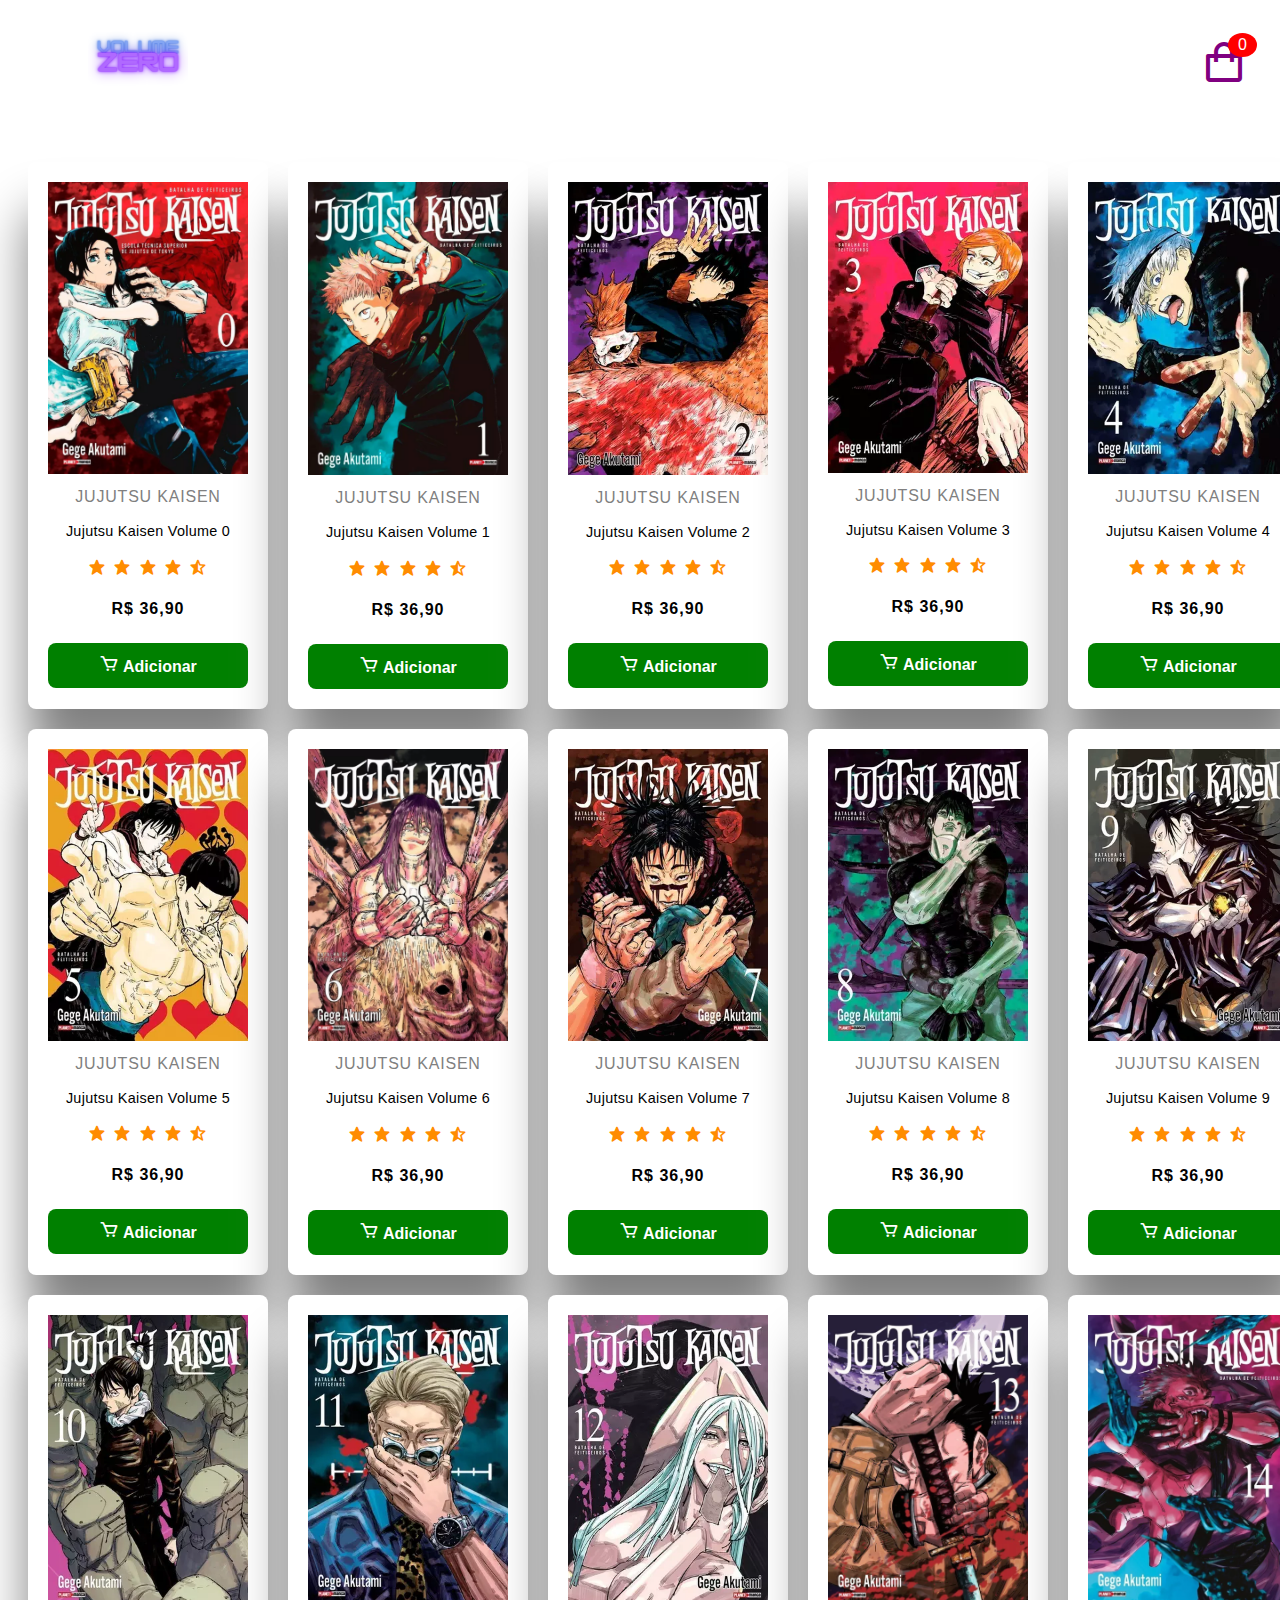
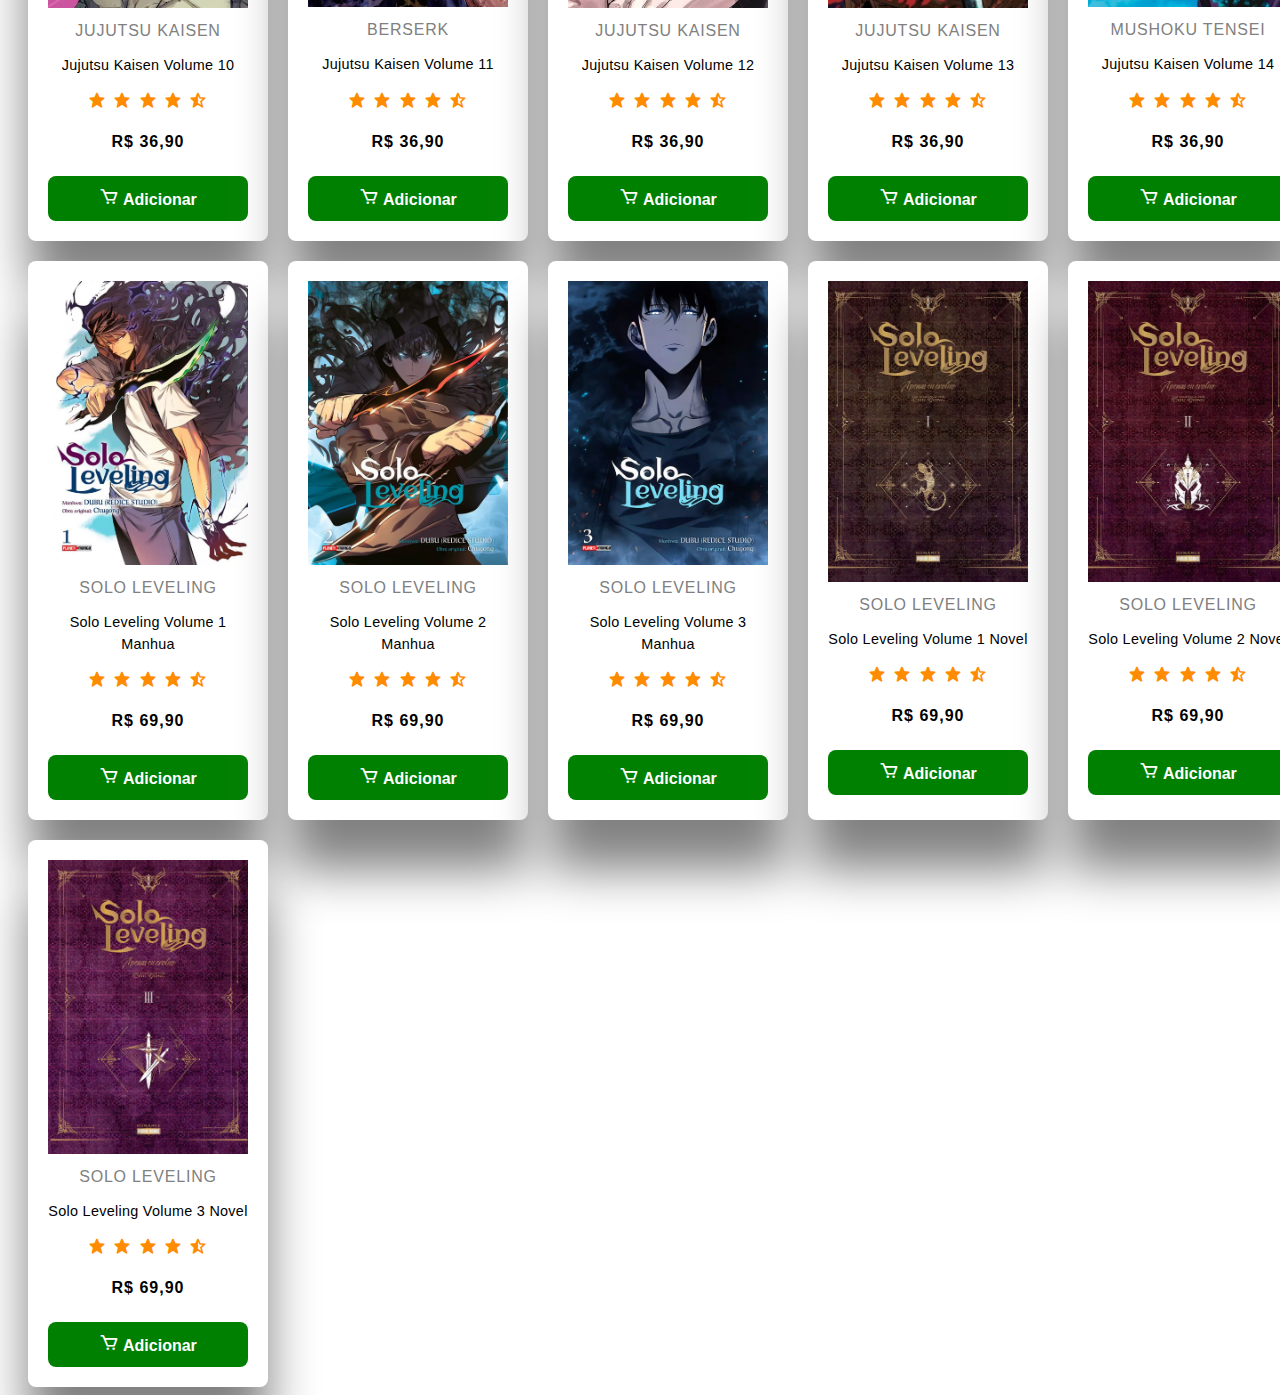
==== shopping.html @ c99ebc75 "adjusts" ====
<!DOCTYPE html>
<html lang="en">
<head>
  <meta charset="UTF-8">
  <meta name="viewport" content="width=device-width, initial-scale=1.0">
  <title>Loja</title>
  <link rel="icon" href="img/icon.png" type="image/png">
  <link rel="stylesheet" href="shopping.css">
  <link href="https://fonts.googleapis.com/css2?family=Oswald:wght@400;500;700&display=swap" rel="stylesheet">
  <link href="https://fonts.googleapis.com/css2?family=Roboto:wght@400;700&display=swap" rel='stylesheet'>
  <link href='https://unpkg.com/boxicons@2.1.4/css/boxicons.min.css' rel='stylesheet'>
</head>
<body>
  <div class="container">
    <header>
      <a class="navImg" href="index.html">
        <img src="img/home.png" alt="home_logo" class="homeLogo">
      </a>
      <div class="shopping">
        <i class='bx bx-shopping-bag' id="bagIcon" onclick="toggleMenu()"></i>
        <span class="quantity">0</span>
      </div>
    </header>

    <div class="list">

    </div>
  </div>

  <div class="card">
    <div class="topContent">
      <h2>Carrinho de compras</h2>
      <div class="closeShopping">
        <i class='bx bx-x'></i>
      </div>
    </div>
    <div class="content">
      <ul class="listCard"></ul>
    </div>
    <div class="checkOut">
      <div class="total">0</div>
    </div>
  </div>
  <script src="script.js"></script>
</body>
---- shopping.css ----
* {
  font-family: textbook-new, sans-serif;
}

body {
  background-color: white;
}

.container {
  width: 100vw;
  transition: 0.5s;
  -webkit-transition: 0.5s;
  -moz-transition: 0.5s;
  -ms-transition: 0.5s;
  -o-transition: 0.5s;
}

.container h2 {
  color: purple;
}

.container header {
  display: grid;
  grid-template-columns: 1fr 50px;
  margin-right: 40px;
  margin-left: 40px;
}

.container header .shopping {
  position: relative;
  text-align: right;
  margin-top: 30px;
}

.container header .shopping i {
  font-size: 3rem;
  color: purple;
  transition: all 0.25s ease;
  -webkit-transition: all 0.25s ease;
  -moz-transition: all 0.25s ease;
  -ms-transition: all 0.25s ease;
  -o-transition: all 0.25s ease;
}

.container header .shopping span {
  background: red;
  border-radius: 50%;
  -webkit-border-radius: 50%;
  -moz-border-radius: 50%;
  -ms-border-radius: 50%;
  -o-border-radius: 50%;
  display: flex;
  justify-content: center;
  align-items: center;
  color: white;
  position: absolute;
  top: -5px;
  left: 60%;
  padding: 3px 10px;
}

.container .list {
  display: grid;
  grid-template-columns: repeat(5, 1fr);
  grid-template-rows: auto auto 1fr;
  gap: 20px;
  margin-top: 50px;
  margin-right: 20px;
  margin-left: 20px;
}

.container .list .item .category{
  text-transform: uppercase;
  letter-spacing: .05em;
  color: #808080;
  padding-top: 10px;
  padding-bottom: 15px;
}

.container .list .item .title{
  font-size: .900rem;
  font-weight: 400;
  letter-spacing: .02em;
  color: #000000;
  text-align: center;
  line-height: 1.5;
  padding-bottom: 15px;
}

.container .list .item .ratting{
  color: #FF8C00;
  font-size: 18px;
  padding-bottom: 10px;
}

.container .list .item button{
  background-color: green;
  color: #FFFFFF;
  width: 200px;
  height: 45px;
  text-align: center;
  border-style: none;
}

.container .list .item .iconCart{
  color: #ffffff;
  font-size: 20px;
  padding-bottom: 10px;
}

.container .list .item .price {
  font-weight: 600;
  padding-bottom: 15px;
  margin: 10px;
}

.card {
  display: flex;
  flex-direction: column;
  position: fixed;
  overflow: hidden; 
  top: 0;
  left: 100%;
  width: 500px;
  background-color: #0a101d;
  height: 100vh;
  transition: 0.5s;
  -webkit-transition: 0.5s;
  -moz-transition: 0.5s;
  -ms-transition: 0.5s;
  -o-transition: 0.5s;
}

.card .content {
  overflow-y: auto;
  flex: 1;
  margin-bottom: 50px;
}

.active .card {
  left: calc(100% - 500px)
}

.active .container {
  transform: translateX(-200px);
  -webkit-transition: tratranslateX(-200px);
  -moz-transition: translateX(-200px);
  -ms-transition: translateX(-200px);
  -o-transition: translateX(-200px);
}

.card h1 {
  color: purple;
  font-weight: 300;
  margin: 0;
  padding: 0 20px;
  height: 80px;
  display: flex;
  align-items: center;
}

.card .checkOut {
  position: absolute;
  bottom: 0;
  width: 100%;
}

.card .checkOut div {
  background-color: #375a66;
  color: white;
  width: 100%;
  height: 70px;
  display: flex;
  justify-content: center;
  align-items: center;
  font-weight: bold;
  cursor: pointer;
}

.card .checkOut div:nth-child(2) {
  background-color: grey;
  color: white;
}

.list .item {
  text-align: center;
  background-color: white;
  padding: 20px;
  box-shadow: 0 50px 50px grey;
  letter-spacing: 1px;
  transition: all 0.25s ease;
  -webkit-transition: all 0.25s ease;
  -moz-transition: all 0.25s ease;
  -ms-transition: all 0.25s ease;
  -o-transition: all 0.25s ease;
  border-radius: 8px;
  -webkit-border-radius: 8px;
  -moz-border-radius: 8px;
  -ms-border-radius: 8px;
  -o-border-radius: 8px;
  cursor: pointer;
}

.list .item img{
  width: 100%;
  height: auto;
}


.list .item button {
  background: #ffffff;
  color: #375a66;
  font-size: 1rem;
  font-weight: 600;
  width: 100%;
  padding: 10px;
  border: 3px solid purple;
  border-radius: 8px;
  -webkit-border-radius: 8px;
  -moz-border-radius: 8px;
  -ms-border-radius: 8px;
  -o-border-radius: 8px;
  cursor: pointer;
  transition: all 0.2;
  -webkit-transition: all 0.2;
  -moz-transition: all 0.2;
  -ms-transition: all 0.2;
  -o-transition: all 0.2;
}

.listCard li {
  overflow: scroll;
  display: grid;
  grid-template-columns: 100px repeat(3, 1fr);
  color: #FFFFFF;
  row-gap: 20px;
  margin-top: 10px;
}

.listCard li div {
  display: flex;
  justify-content: center;
  align-items: center;
}

.listCard li img {
  width: 90%;
}

.listCard .total {
  margin: 0px 10px;
  color: purple;
}

.cardTitle,
.cardPrice {
  color: #FFFFFF;
}

.cardButton {
  width: 28px;
  height: 28px;
  background: #ffffff;
  color: #0a101d;
  font-size: 1.5rem;
  font-weight: 500;
  cursor: pointer;
  display: flex;
  justify-content: center;
  align-items: center;
  margin: 10px;
}

.card .topContent {
  display: flex;
  justify-content: space-between;
  align-items: center;
  margin: 20px;
  color: white
}

.card .topContent .closeShopping i{
  font-size: 2rem;
}

.container .navImg {
  margin-left: 40px;
}

.container .navImg .homeLogo {
  height: 100px;
  background-color: transparent;
}
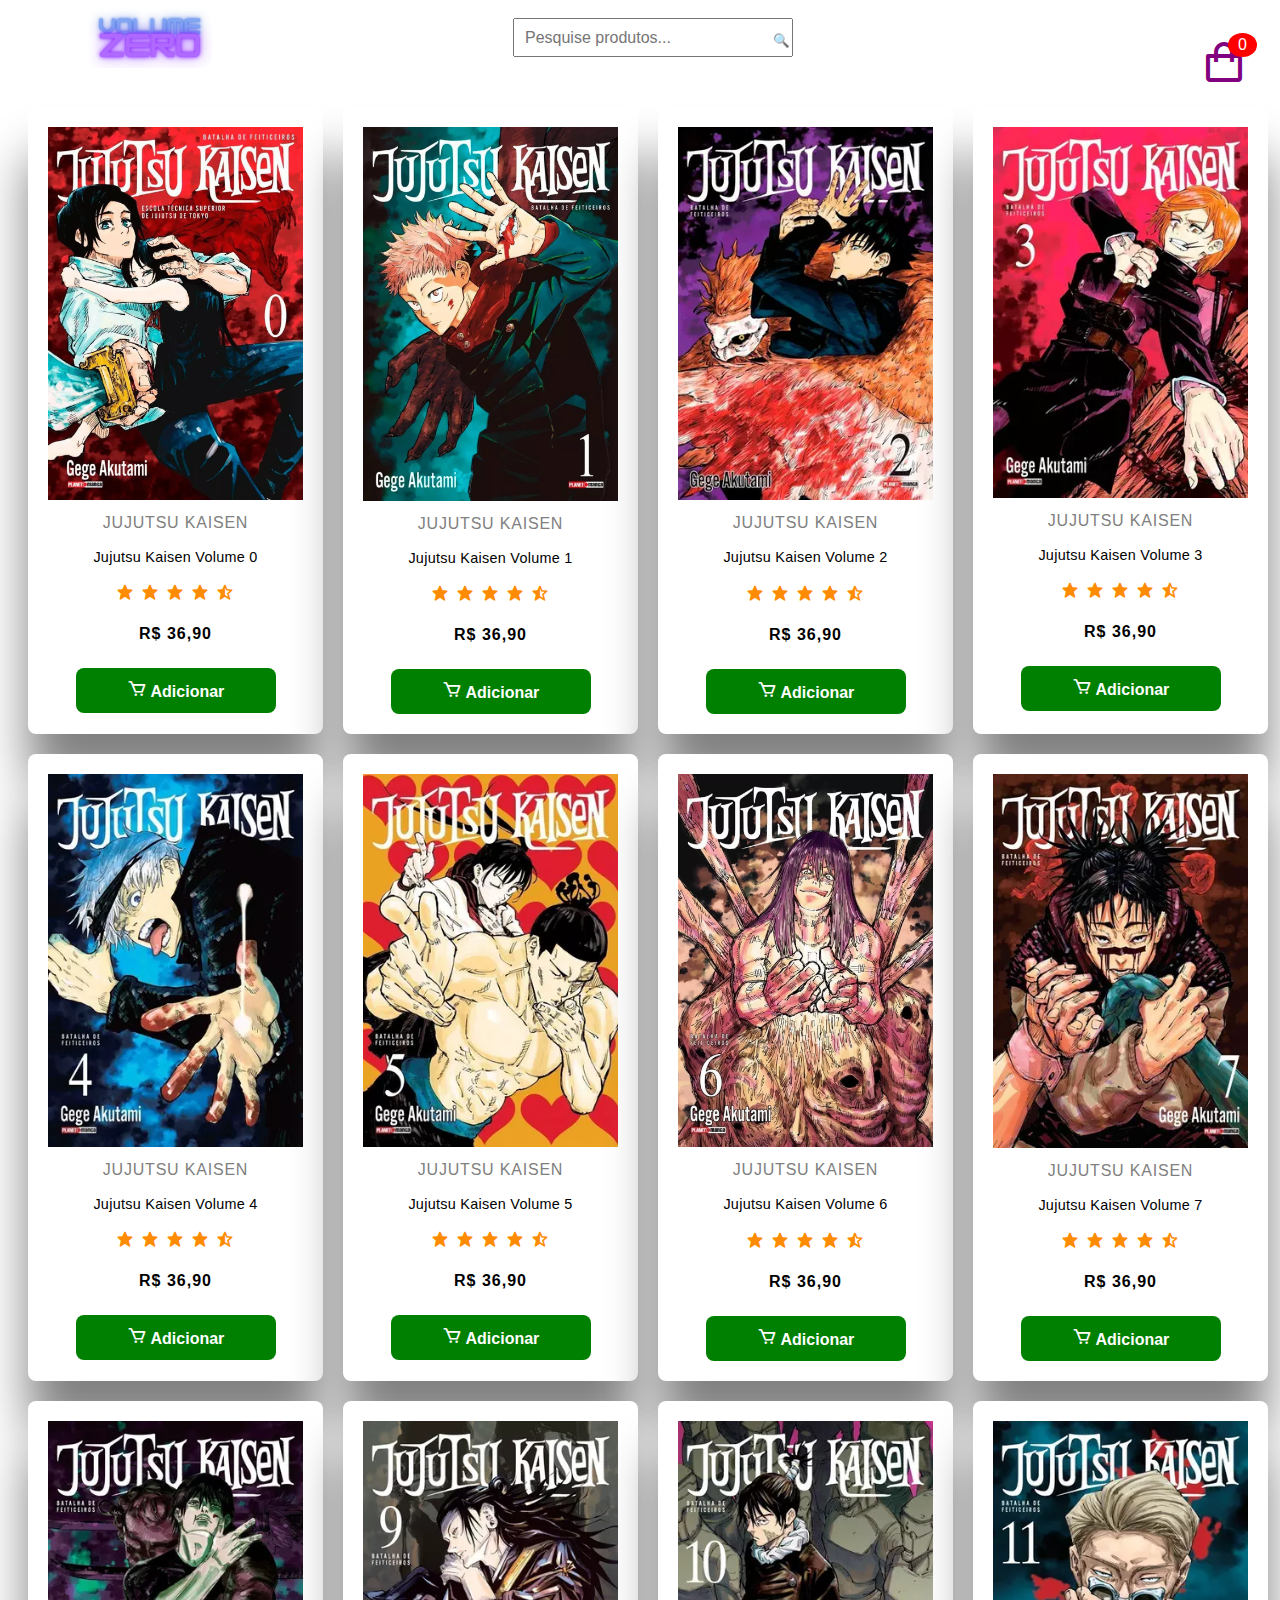
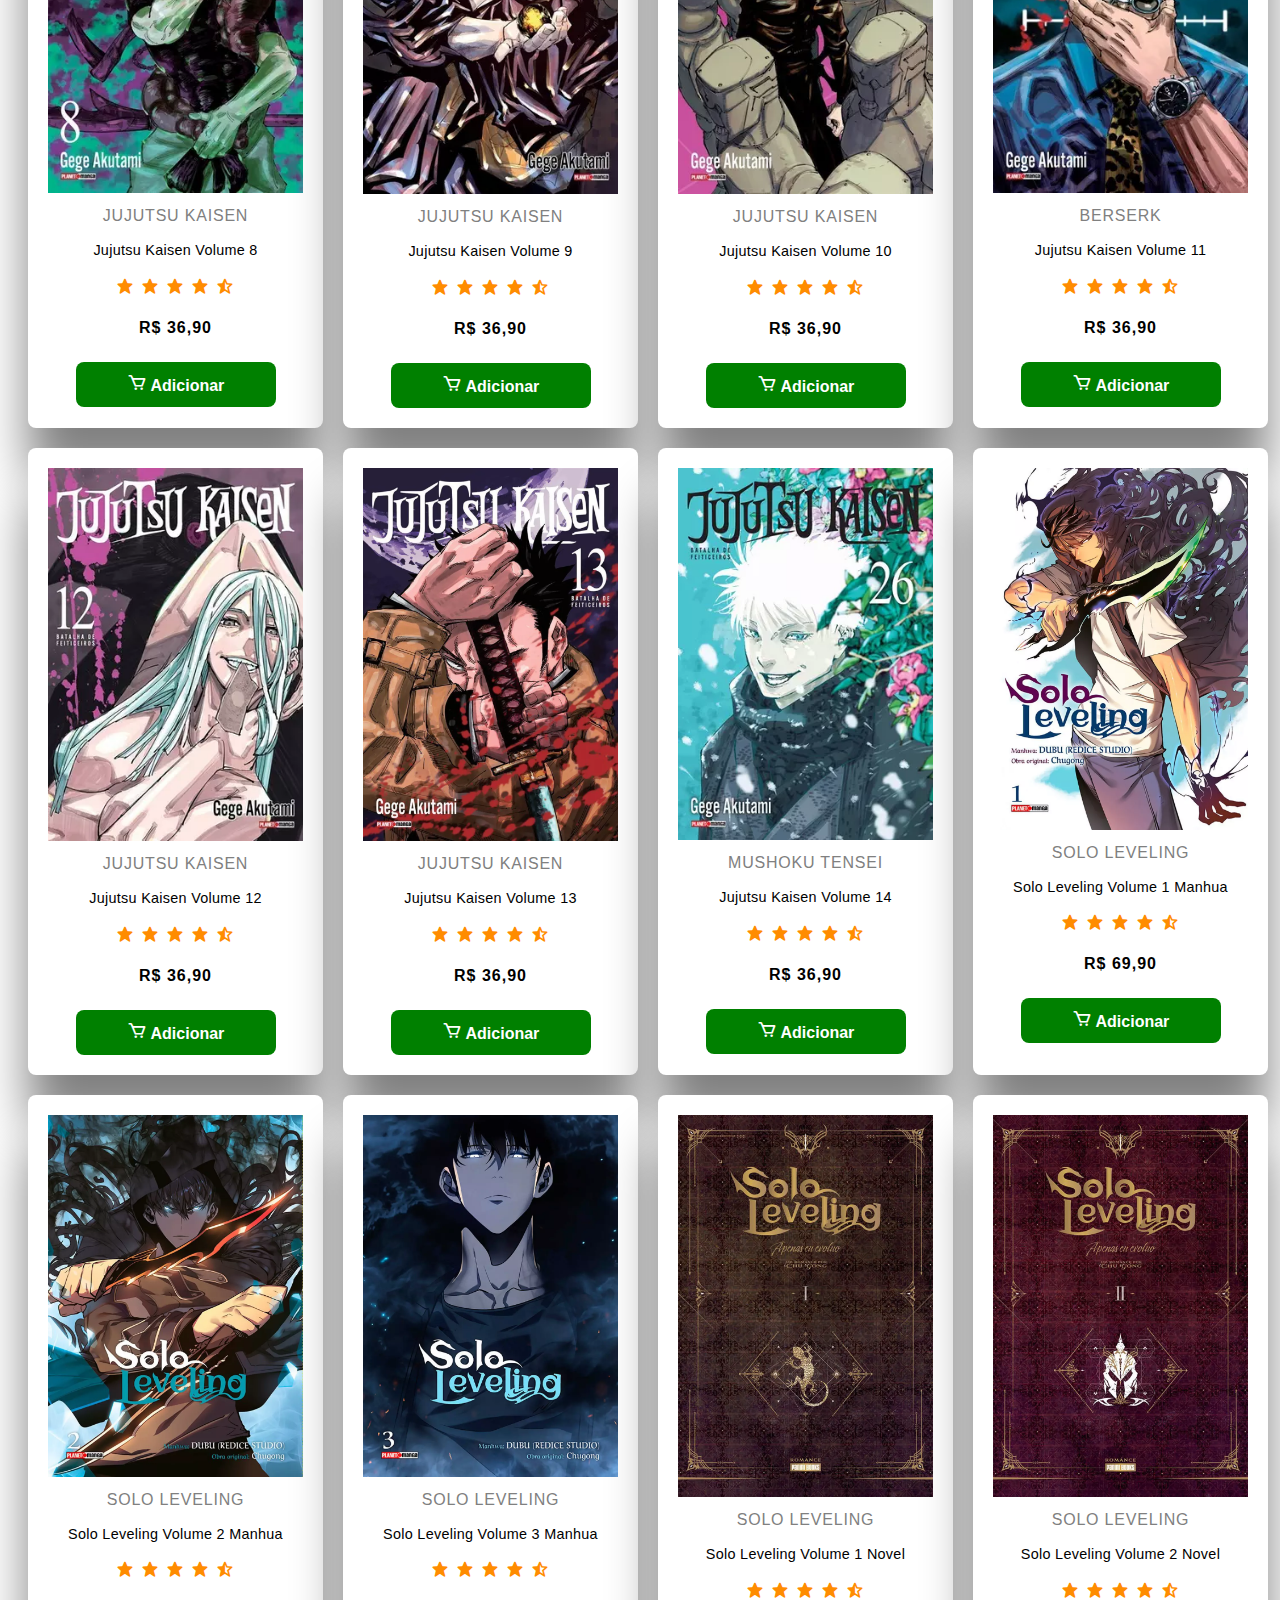
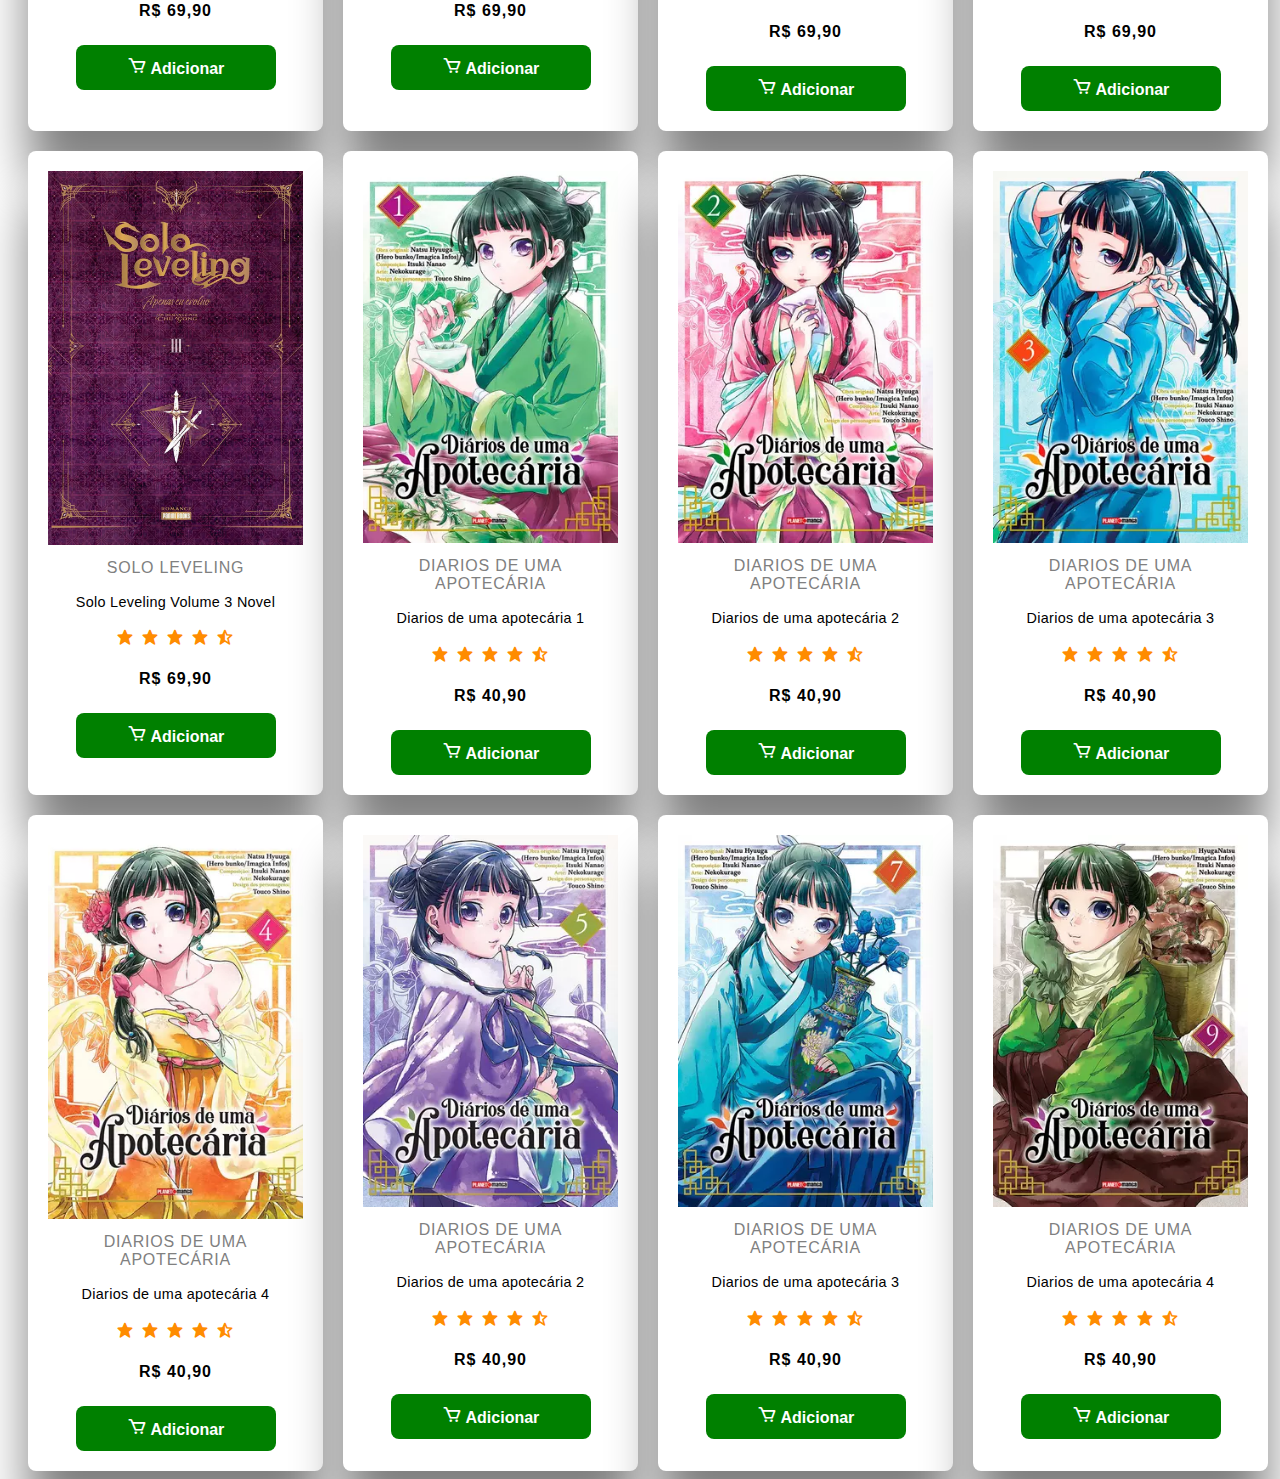
==== commit 4386f373: "adjust" ====
--- a/shopping.html
+++ b/shopping.html
@@ -16,6 +16,14 @@
       <a class="navImg" href="index.html">
         <img src="img/home.png" alt="home_logo" class="homeLogo">
       </a>
+      <div class="searchContainer">
+        <input 
+          type="text" 
+          id="searchBar" 
+          placeholder="Pesquise produtos..."
+        />
+        <button id="searchButton">🔍</button>
+      </div>
       <div class="shopping">
         <i class='bx bx-shopping-bag' id="bagIcon" onclick="toggleMenu()"></i>
         <span class="quantity">0</span>
@@ -41,5 +49,5 @@
       <div class="total">0</div>
     </div>
   </div>
-  <script src="script.js"></script>
+  <script src="shopping.js"></script>
 </body>--- a/shopping.css
+++ b/shopping.css
@@ -21,10 +21,41 @@
 
 .container header {
   display: grid;
-  grid-template-columns: 1fr 50px;
+  grid-template-columns: 200px 1fr 50px;
   margin-right: 40px;
   margin-left: 40px;
 }
+
+.container header .navImg .homeLogo {
+  display: flex;
+  height: 60px;
+  padding-right: 40px;
+  background-color: transparent;
+}
+
+.container header .searchContainer {
+  display: flex;
+  justify-content: center;
+  margin: 10px;
+  margin-right: 150px;
+}
+
+.container header .searchContainer #searchBar {
+  width: 20vw;
+  height: 15px;
+  padding: 10px;
+  font-size: 16px;
+}
+
+.container header .searchContainer #searchButton {
+  position: absolute;
+  background-color: transparent;
+  height: 45px;
+  cursor: pointer;
+  border: none;
+  margin-left: 20%;
+}
+
 
 .container header .shopping {
   position: relative;
@@ -61,10 +92,9 @@
 
 .container .list {
   display: grid;
-  grid-template-columns: repeat(5, 1fr);
-  grid-template-rows: auto auto 1fr;
+  grid-template-columns: repeat(auto-fit, minmax(250px, auto));
   gap: 20px;
-  margin-top: 50px;
+  margin-top: 20px;
   margin-right: 20px;
   margin-left: 20px;
 }
@@ -290,4 +320,5 @@
 .container .navImg .homeLogo {
   height: 100px;
   background-color: transparent;
-}+}
+
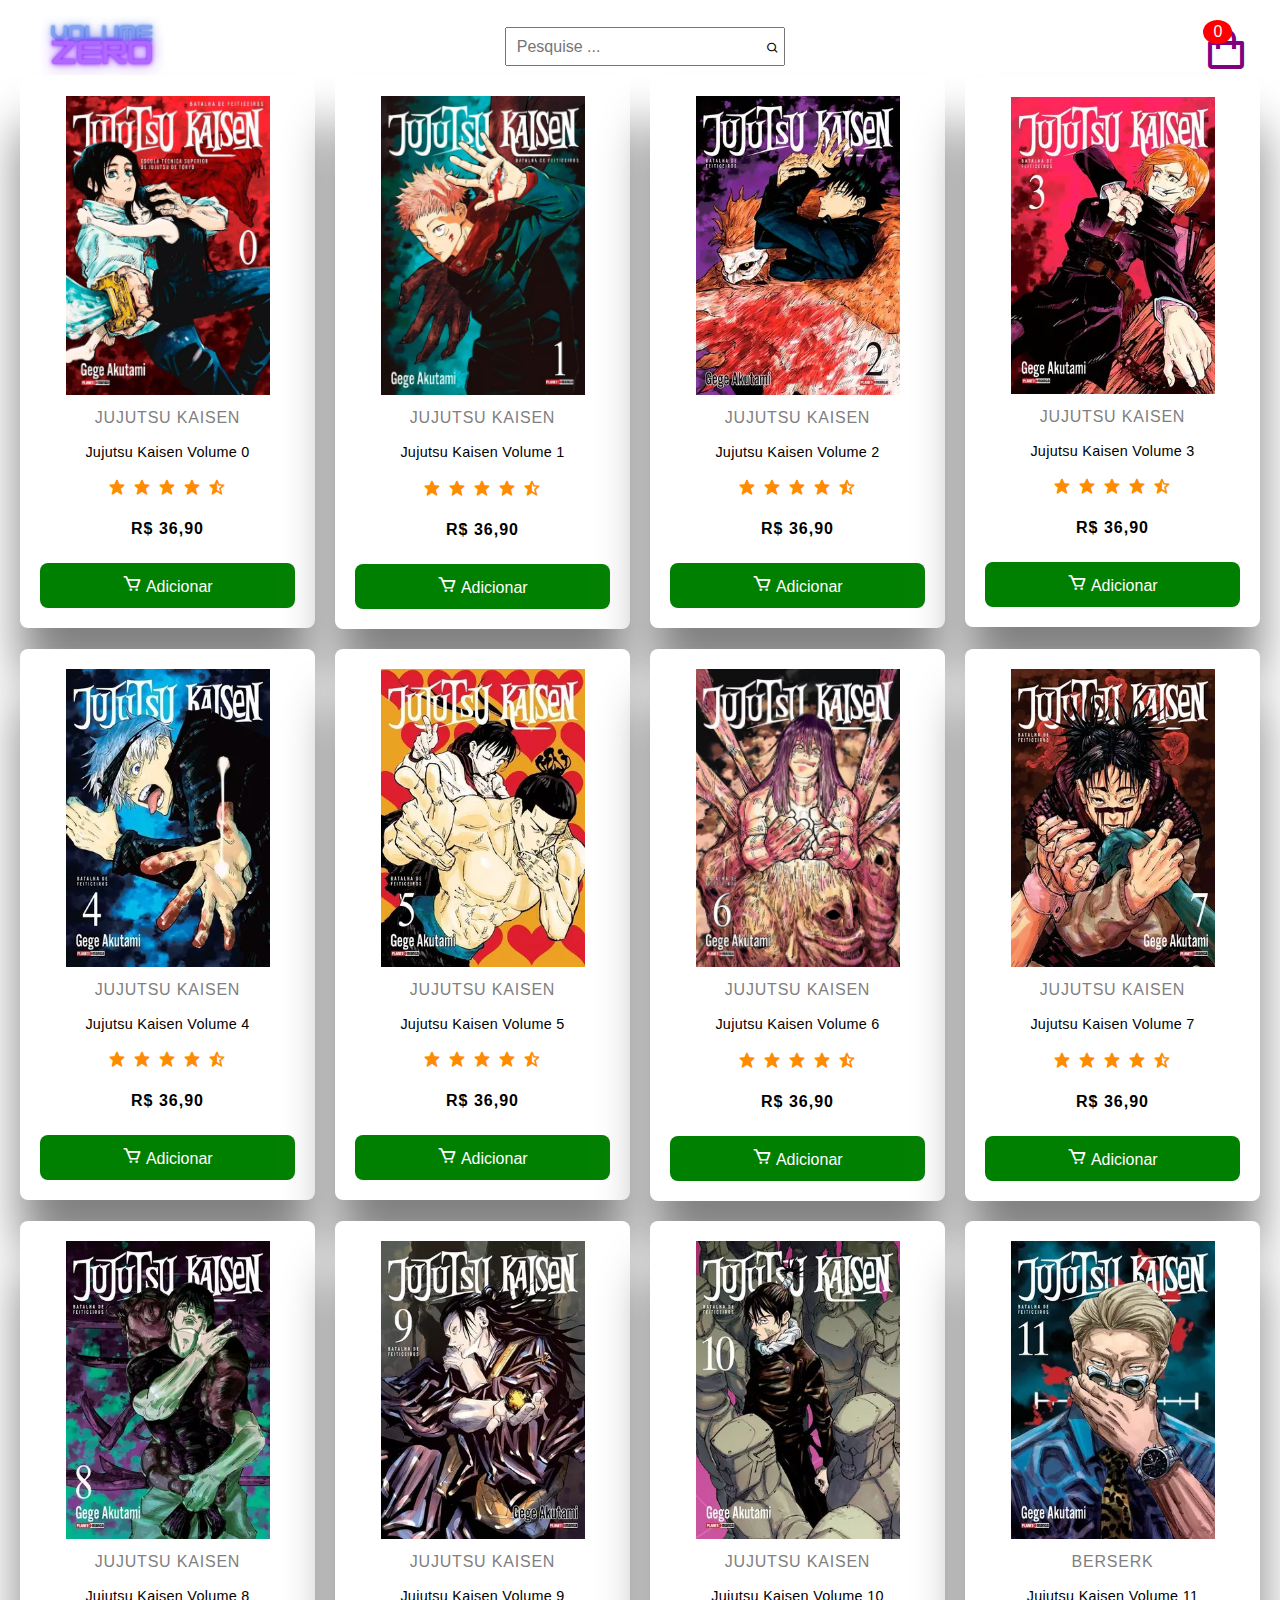
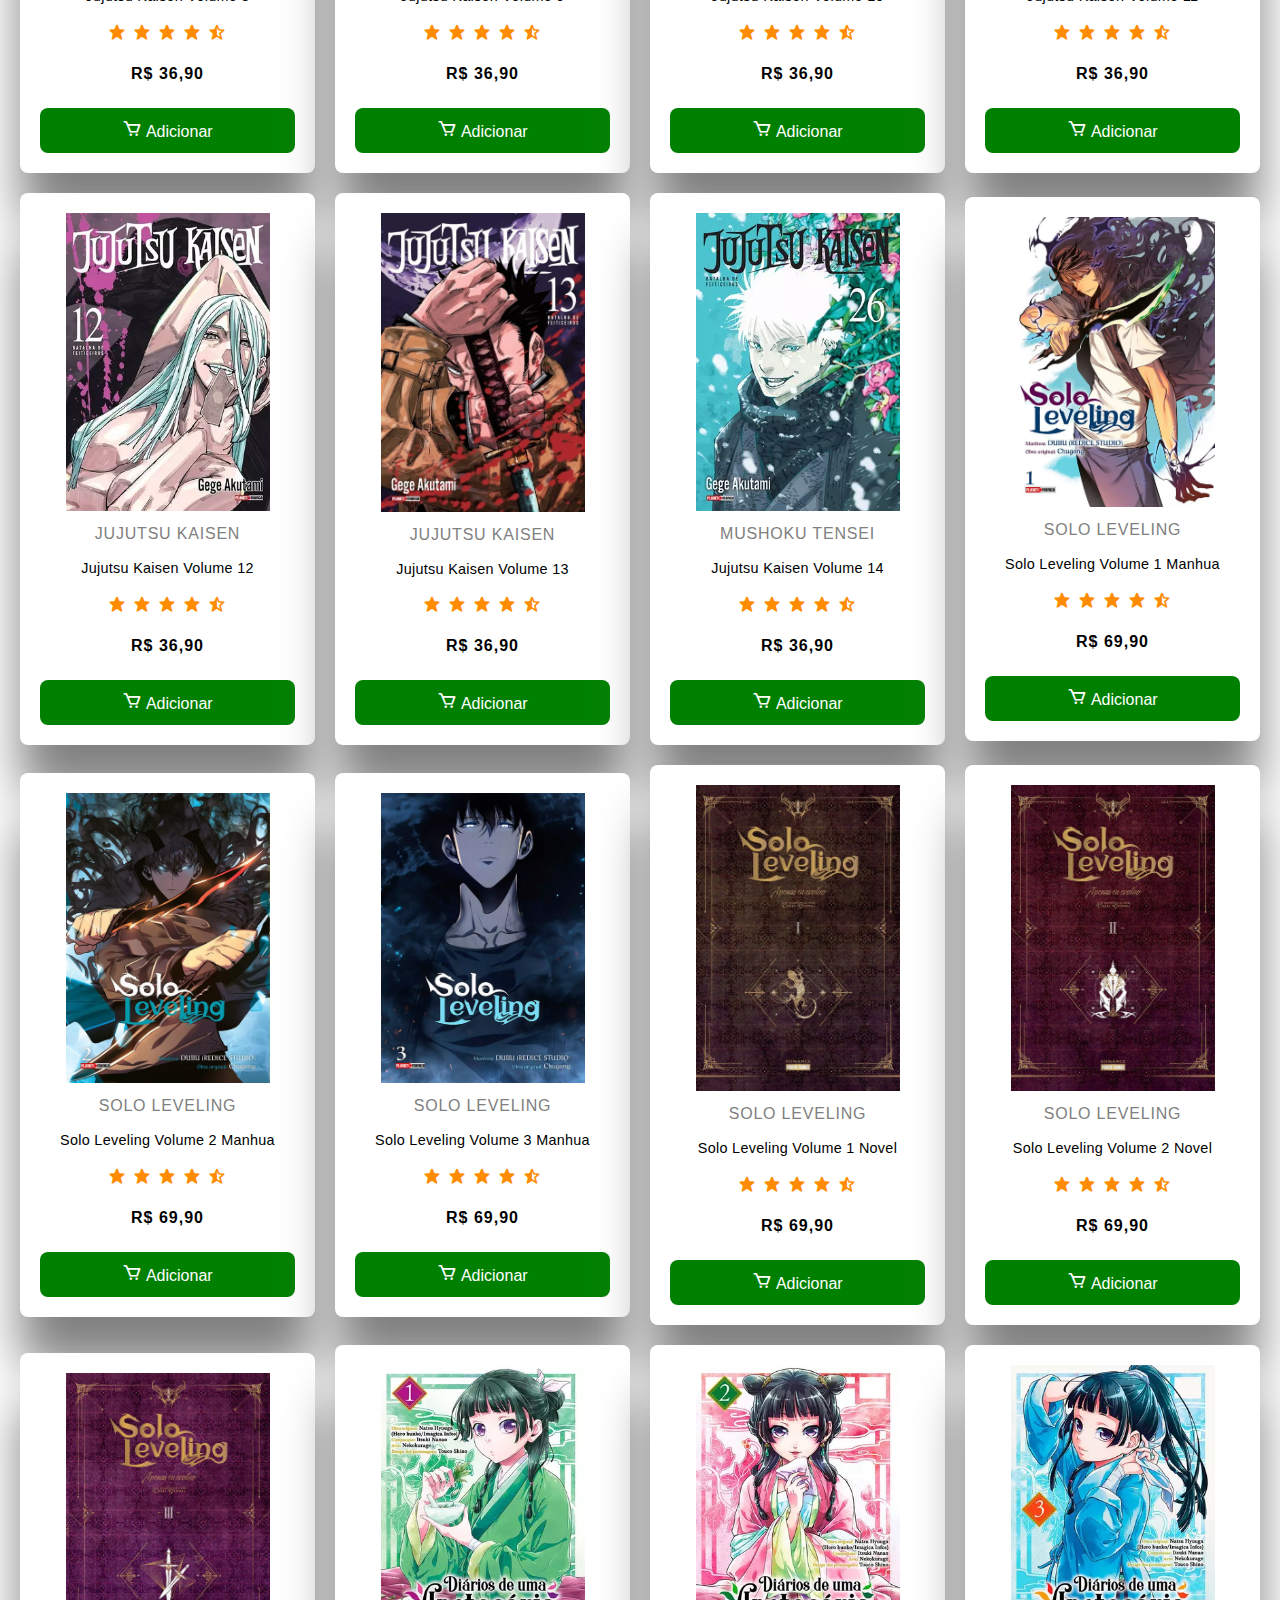
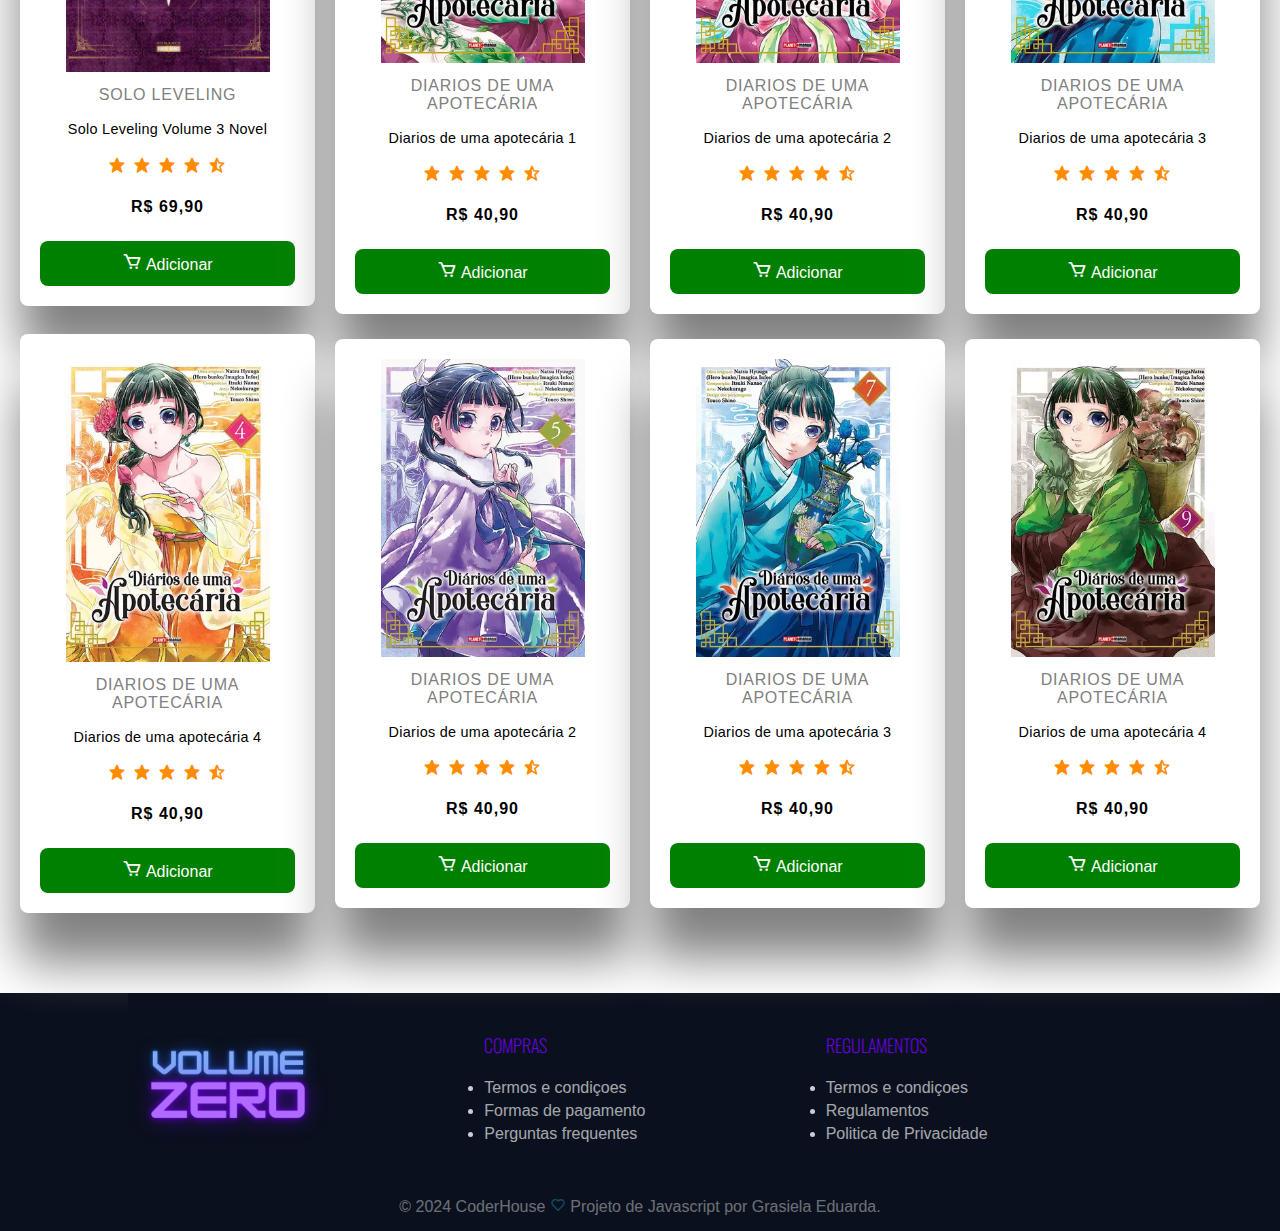
==== commit 0313b477: "refactoring" ====
--- a/shopping.html
+++ b/shopping.html
@@ -16,19 +16,27 @@
       <a class="navImg" href="index.html">
         <img src="img/home.png" alt="home_logo" class="homeLogo">
       </a>
-      <div class="searchContainer">
+      <div class="searchContainer" id="searchContainer">
         <input 
           type="text" 
           id="searchBar" 
-          placeholder="Pesquise produtos..."
+          placeholder="Pesquise ..."
+          class="hidden" 
         />
-        <button id="searchButton">🔍</button>
+        <button id="searchButton">
+          <i class='bx bx-search'></i>
+        </button>
+
+        
       </div>
       <div class="shopping">
         <i class='bx bx-shopping-bag' id="bagIcon" onclick="toggleMenu()"></i>
+
+        <box-icon name='search'></box-icon>
         <span class="quantity">0</span>
       </div>
     </header>
+    
 
     <div class="list">
 
@@ -49,5 +57,34 @@
       <div class="total">0</div>
     </div>
   </div>
+
+  <footer>
+    <div class="information">
+      <div class="logo">
+        <img class="logo" src="img/VOLUME.png" alt="logo">
+      </div>
+      <div class="faq">
+        <h4>Compras</h4>
+          <ul>
+              <li> <a href="index.html">Termos e condiçoes </a></li>
+              <li> <a href="index.html">Formas de pagamento</a></li>
+              <li> <a href="index.html">Perguntas frequentes</a></li>
+          </ul>
+      </div>
+      <div class="faq">
+        <h4>Regulamentos</h4>
+          <ul>
+              <li> <a href="index.html">Termos e condiçoes </a></li>
+              <li> <a href="index.html">Regulamentos</a></li>
+              <li> <a href="index.html">Politica de Privacidade</a></li>
+          </ul>
+      </div>
+
+    </div>
+    <div class="author">
+      <div class="copy">
+        <p> © 2024 CoderHouse <i class='bx bx-heart' style="color:#1CA0D1"></i> Projeto de Javascript por Grasiela Eduarda. </p>
+      </div>
+  </footer>
   <script src="shopping.js"></script>
 </body>--- a/shopping.css
+++ b/shopping.css
@@ -4,6 +4,7 @@
 
 body {
   background-color: white;
+  margin: 0px;
 }
 
 .container {
@@ -20,10 +21,12 @@
 }
 
 .container header {
+  width: 90%;
   display: grid;
-  grid-template-columns: 200px 1fr 50px;
+  grid-template-columns: 10% 85% 10%;
   margin-right: 40px;
   margin-left: 40px;
+  margin-top: 15px;
 }
 
 .container header .navImg .homeLogo {
@@ -37,7 +40,7 @@
   display: flex;
   justify-content: center;
   margin: 10px;
-  margin-right: 150px;
+  margin-top: 12px;
 }
 
 .container header .searchContainer #searchBar {
@@ -60,7 +63,7 @@
 .container header .shopping {
   position: relative;
   text-align: right;
-  margin-top: 30px;
+  margin-top: 10px;
 }
 
 .container header .shopping i {
@@ -93,8 +96,9 @@
 .container .list {
   display: grid;
   grid-template-columns: repeat(auto-fit, minmax(250px, auto));
+  text-align: center;
+  align-items: center;
   gap: 20px;
-  margin-top: 20px;
   margin-right: 20px;
   margin-left: 20px;
 }
@@ -144,75 +148,7 @@
   margin: 10px;
 }
 
-.card {
-  display: flex;
-  flex-direction: column;
-  position: fixed;
-  overflow: hidden; 
-  top: 0;
-  left: 100%;
-  width: 500px;
-  background-color: #0a101d;
-  height: 100vh;
-  transition: 0.5s;
-  -webkit-transition: 0.5s;
-  -moz-transition: 0.5s;
-  -ms-transition: 0.5s;
-  -o-transition: 0.5s;
-}
-
-.card .content {
-  overflow-y: auto;
-  flex: 1;
-  margin-bottom: 50px;
-}
-
-.active .card {
-  left: calc(100% - 500px)
-}
-
-.active .container {
-  transform: translateX(-200px);
-  -webkit-transition: tratranslateX(-200px);
-  -moz-transition: translateX(-200px);
-  -ms-transition: translateX(-200px);
-  -o-transition: translateX(-200px);
-}
-
-.card h1 {
-  color: purple;
-  font-weight: 300;
-  margin: 0;
-  padding: 0 20px;
-  height: 80px;
-  display: flex;
-  align-items: center;
-}
-
-.card .checkOut {
-  position: absolute;
-  bottom: 0;
-  width: 100%;
-}
-
-.card .checkOut div {
-  background-color: #375a66;
-  color: white;
-  width: 100%;
-  height: 70px;
-  display: flex;
-  justify-content: center;
-  align-items: center;
-  font-weight: bold;
-  cursor: pointer;
-}
-
-.card .checkOut div:nth-child(2) {
-  background-color: grey;
-  color: white;
-}
-
-.list .item {
+.container .list .item {
   text-align: center;
   background-color: white;
   padding: 20px;
@@ -231,20 +167,18 @@
   cursor: pointer;
 }
 
-.list .item img{
-  width: 100%;
+.container .list .item img{
+  width: 80%;
   height: auto;
 }
 
-
-.list .item button {
-  background: #ffffff;
-  color: #375a66;
+.container .list .item button {
+  background: green;
+  color: #ffffff;
   font-size: 1rem;
-  font-weight: 600;
+
   width: 100%;
   padding: 10px;
-  border: 3px solid purple;
   border-radius: 8px;
   -webkit-border-radius: 8px;
   -moz-border-radius: 8px;
@@ -258,7 +192,75 @@
   -o-transition: all 0.2;
 }
 
-.listCard li {
+.card {
+  display: flex;
+  flex-direction: column;
+  position: fixed;
+  overflow: hidden; 
+  top: 0;
+  left: 100%;
+  width: 500px;
+  background-color: #0a101d;
+  height: 100vh;
+  transition: 0.5s;
+  -webkit-transition: 0.5s;
+  -moz-transition: 0.5s;
+  -ms-transition: 0.5s;
+  -o-transition: 0.5s;
+}
+
+.card .content {
+  overflow-y: auto;
+  flex: 1;
+  margin-bottom: 50px;
+}
+
+.active .card {
+  left: calc(100% - 500px);
+}
+
+.active .container {
+  transform: translateX(-200px);
+}
+
+.card h1 {
+  color: purple;
+  font-weight: 300;
+  margin: 0;
+  padding: 0 20px;
+  height: 80px;
+  display: flex;
+  align-items: center;
+}
+
+.card .checkOut {
+  position: absolute;
+  bottom: 0;
+  width: 100%;
+}
+
+.card .checkOut div {
+  background-color: #375a66;
+  color: white;
+  width: 100%;
+  height: 70px;
+  display: flex;
+  justify-content: center;
+  align-items: center;
+  font-weight: bold;
+  cursor: pointer;
+}
+
+.card .checkOut div:nth-child(2) {
+  background-color: grey;
+  color: white;
+}
+
+.card .listCard {
+  padding-left: 10px;
+}
+
+.card .listCard li {
   overflow: scroll;
   display: grid;
   grid-template-columns: 100px repeat(3, 1fr);
@@ -267,27 +269,26 @@
   margin-top: 10px;
 }
 
-.listCard li div {
+.card .listCard li div {
   display: flex;
   justify-content: center;
   align-items: center;
 }
 
-.listCard li img {
+.card .listCard li img {
   width: 90%;
 }
 
-.listCard .total {
-  margin: 0px 10px;
+.card .listCard .total {
   color: purple;
 }
 
-.cardTitle,
-.cardPrice {
+.card .cardTitle,
+.card .cardPrice {
   color: #FFFFFF;
 }
 
-.cardButton {
+.card .cardButton {
   width: 28px;
   height: 28px;
   background: #ffffff;
@@ -313,12 +314,141 @@
   font-size: 2rem;
 }
 
-.container .navImg {
-  margin-left: 40px;
-}
-
-.container .navImg .homeLogo {
-  height: 100px;
-  background-color: transparent;
-}
-
+.card .topContent .closeShopping i:hover {
+  color: purple;
+}
+
+footer {
+  display: block;
+  background-color: #0a101d;
+  height: auto;
+  margin-top: 80px;
+}
+
+footer .information {
+  display: grid;
+  grid-template-columns: repeat(auto-fit, minmax(300px, auto));
+  margin-left: 10%;
+  margin-right: 10%;
+  margin-top: 0%;
+}
+
+footer .information .logo img{
+  width: 200px;
+  height: 200px;
+}
+
+footer .information .faq {
+  color: white;
+  padding: 15px;
+  width: 100%;
+}
+
+footer .information .faq ul {
+  padding: 0px;
+}
+
+footer .information .faq ul li {
+	bestSellerlist-style: none;
+}
+
+footer .information .faq h4 {
+  text-transform: uppercase;
+  font-family: "Oswald", sans-serif;
+  font-optical-sizing: auto;
+  font-weight: 200;
+  font-style: normal;
+  font-size: 18px;
+  color: #7900ff;
+  margin-bottom: 10px;
+}
+
+footer .information .faq ul li {
+  text-decoration: none;
+  font-size: 16px;
+  font-style: bold;
+  color:#fbfdfe;
+  opacity: 80%;
+  padding-top: 5px;
+}
+
+footer .information .faq ul li a {
+	text-decoration: none;
+  font-size: 16px;
+  font-style: bold;
+  color:#fbfdfe;
+  opacity: 80%;
+}
+
+footer .author .copy p{ 
+  color:#fbfdfe;
+  font-size: 16px;
+  font-weight: 400;
+  font-style: normal;
+  opacity: 40%;
+  text-align: center;
+  margin: 0px;
+  padding-bottom: 15px;
+}
+
+@media (max-width: 481px) {
+  .container header {
+    grid-template-columns: 50% 35% 15%;
+    margin-right: 10px;
+    margin-left: 10px;
+    margin-top: 0px;
+  }
+
+  header .searchContainer {
+    position: relative;
+  }
+
+  header .searchContainer #searchBar.hidden {
+    display: none;
+  }
+
+  header .searchContainer #searchBar {
+    position: absolute;
+    top: 100%;
+    left: 0;
+    right: 0;
+    width: calc(100% - 20px);
+    margin: 10px auto;
+    display: block;
+    z-index: 10;
+    box-shadow: 0 4px 6px rgba(0, 0, 0, 0.1);
+  }
+
+  header .searchContainer button i{
+    color: purple;
+    font-size: 40px;
+  }
+
+  .container header .shopping i {
+    font-size: 40px;
+  }
+
+  .card {
+    width: 100%;
+    left: 100%; /* Escondido */
+  }
+
+  .active .card {
+    left: 0; /* Mostra na tela */
+  }
+}
+
+@media (min-width: 481px) and (max-width: 768px) {
+  .container header {
+    grid-template-columns: 20% 70% 15%;
+    margin-right: 10px;
+    margin-left: 10px;
+    margin-top: 0px;
+  }
+}
+
+@media (max-width: 1125px) {
+  footer .information {
+    display: block;
+  }
+}